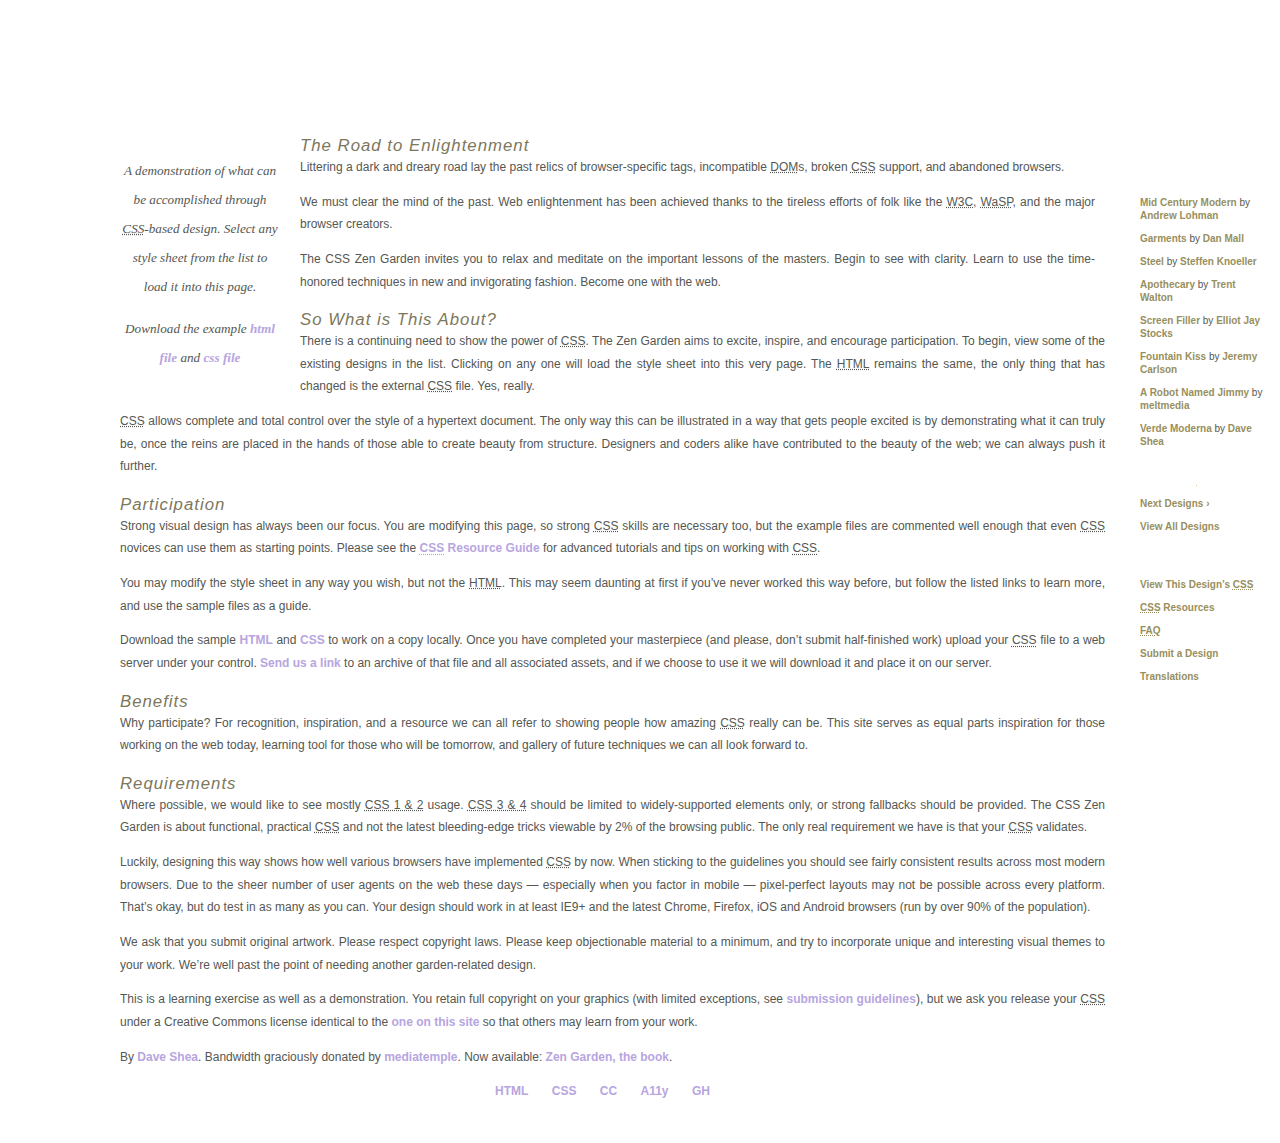
==== index.html @ c06faef7 "initial commit" ====
<!DOCTYPE html>
<html lang="en">
<head>
	<meta charset="utf-8">
	<title>CSS Zen Garden: The Beauty of CSS Design</title>

	<link rel="stylesheet" media="screen" href="style.css?v=8may2013">
	<link rel="alternate" type="application/rss+xml" title="RSS" href="http://www.csszengarden.com/zengarden.xml">

	<meta name="viewport" content="width=device-width, initial-scale=1.0">
	<meta name="author" content="Dave Shea">
	<meta name="description" content="A demonstration of what can be accomplished visually through CSS-based design.">
	<meta name="robots" content="all">


	<!--[if lt IE 9]>
	<script src="script/html5shiv.js"></script>
	<![endif]-->
</head>

<!--



	View source is a feature, not a bug. Thanks for your curiosity and
	interest in participating!

	Here are the submission guidelines for the new and improved csszengarden.com:

	- CSS3? Of course! Prefix for ALL browsers where necessary.
	- go responsive; test your layout at multiple screen sizes.
	- your browser testing baseline: IE9+, recent Chrome/Firefox/Safari, and iOS/Android
	- Graceful degradation is acceptable, and in fact highly encouraged.
	- use classes for styling. Don't use ids.
	- web fonts are cool, just make sure you have a license to share the files. Hosted 
	  services that are applied via the CSS file (ie. Google Fonts) will work fine, but
	  most that require custom HTML won't. TypeKit is supported, see the readme on this
	  page for usage instructions: https://github.com/mezzoblue/csszengarden.com/

	And a few tips on building your CSS file:

	- use :first-child, :last-child and :nth-child to get at non-classed elements
	- use ::before and ::after to create pseudo-elements for extra styling
	- use multiple background images to apply as many as you need to any element
	- use the Kellum Method for image replacement, if still needed. http://goo.gl/GXxdI
	- don't rely on the extra divs at the bottom. Use ::before and ::after instead.

		
-->

<body id="css-zen-garden">
<div class="page-wrapper">

	<section class="intro" id="zen-intro">
		<header role="banner">
			<h1>CSS Zen Garden</h1>
			<h2>The Beauty of <abbr title="Cascading Style Sheets">CSS</abbr> Design</h2>
		</header>

		<div class="summary" id="zen-summary" role="article">
			<p>A demonstration of what can be accomplished through <abbr title="Cascading Style Sheets">CSS</abbr>-based design. Select any style sheet from the list to load it into this page.</p>
			<p>Download the example <a href="/examples/index" title="This page's source HTML code, not to be modified.">html file</a> and <a href="/examples/style.css" title="This page's sample CSS, the file you may modify.">css file</a></p>
		</div>

		<div class="preamble" id="zen-preamble" role="article">
			<h3>The Road to Enlightenment</h3>
			<p>Littering a dark and dreary road lay the past relics of browser-specific tags, incompatible <abbr title="Document Object Model">DOM</abbr>s, broken <abbr title="Cascading Style Sheets">CSS</abbr> support, and abandoned browsers.</p>
			<p>We must clear the mind of the past. Web enlightenment has been achieved thanks to the tireless efforts of folk like the <abbr title="World Wide Web Consortium">W3C</abbr>, <abbr title="Web Standards Project">WaSP</abbr>, and the major browser creators.</p>
			<p>The CSS Zen Garden invites you to relax and meditate on the important lessons of the masters. Begin to see with clarity. Learn to use the time-honored techniques in new and invigorating fashion. Become one with the web.</p>
		</div>
	</section>

	<div class="main supporting" id="zen-supporting" role="main">
		<div class="explanation" id="zen-explanation" role="article">
			<h3>So What is This About?</h3>
			<p>There is a continuing need to show the power of <abbr title="Cascading Style Sheets">CSS</abbr>. The Zen Garden aims to excite, inspire, and encourage participation. To begin, view some of the existing designs in the list. Clicking on any one will load the style sheet into this very page. The <abbr title="HyperText Markup Language">HTML</abbr> remains the same, the only thing that has changed is the external <abbr title="Cascading Style Sheets">CSS</abbr> file. Yes, really.</p>
			<p><abbr title="Cascading Style Sheets">CSS</abbr> allows complete and total control over the style of a hypertext document. The only way this can be illustrated in a way that gets people excited is by demonstrating what it can truly be, once the reins are placed in the hands of those able to create beauty from structure. Designers and coders alike have contributed to the beauty of the web; we can always push it further.</p>
		</div>

		<div class="participation" id="zen-participation" role="article">
			<h3>Participation</h3>
			<p>Strong visual design has always been our focus. You are modifying this page, so strong <abbr title="Cascading Style Sheets">CSS</abbr> skills are necessary too, but the example files are commented well enough that even <abbr title="Cascading Style Sheets">CSS</abbr> novices can use them as starting points. Please see the <a href="http://www.mezzoblue.com/zengarden/resources/" title="A listing of CSS-related resources"><abbr title="Cascading Style Sheets">CSS</abbr> Resource Guide</a> for advanced tutorials and tips on working with <abbr title="Cascading Style Sheets">CSS</abbr>.</p>
			<p>You may modify the style sheet in any way you wish, but not the <abbr title="HyperText Markup Language">HTML</abbr>. This may seem daunting at first if you&#8217;ve never worked this way before, but follow the listed links to learn more, and use the sample files as a guide.</p>
			<p>Download the sample <a href="/examples/index" title="This page's source HTML code, not to be modified.">HTML</a> and <a href="/examples/style.css" title="This page's sample CSS, the file you may modify.">CSS</a> to work on a copy locally. Once you have completed your masterpiece (and please, don&#8217;t submit half-finished work) upload your <abbr title="Cascading Style Sheets">CSS</abbr> file to a web server under your control. <a href="http://www.mezzoblue.com/zengarden/submit/" title="Use the contact form to send us your CSS file">Send us a link</a> to an archive of that file and all associated assets, and if we choose to use it we will download it and place it on our server.</p>
		</div>

		<div class="benefits" id="zen-benefits" role="article">
			<h3>Benefits</h3>
			<p>Why participate? For recognition, inspiration, and a resource we can all refer to showing people how amazing <abbr title="Cascading Style Sheets">CSS</abbr> really can be. This site serves as equal parts inspiration for those working on the web today, learning tool for those who will be tomorrow, and gallery of future techniques we can all look forward to.</p>
		</div>

		<div class="requirements" id="zen-requirements" role="article">
			<h3>Requirements</h3>
			<p>Where possible, we would like to see mostly <abbr title="Cascading Style Sheets, levels 1 and 2">CSS 1 &amp; 2</abbr> usage. <abbr title="Cascading Style Sheets, levels 3 and 4">CSS 3 &amp; 4</abbr> should be limited to widely-supported elements only, or strong fallbacks should be provided. The CSS Zen Garden is about functional, practical <abbr title="Cascading Style Sheets">CSS</abbr> and not the latest bleeding-edge tricks viewable by 2% of the browsing public. The only real requirement we have is that your <abbr title="Cascading Style Sheets">CSS</abbr> validates.</p>
			<p>Luckily, designing this way shows how well various browsers have implemented <abbr title="Cascading Style Sheets">CSS</abbr> by now. When sticking to the guidelines you should see fairly consistent results across most modern browsers. Due to the sheer number of user agents on the web these days &#8212; especially when you factor in mobile &#8212; pixel-perfect layouts may not be possible across every platform. That&#8217;s okay, but do test in as many as you can. Your design should work in at least IE9+ and the latest Chrome, Firefox, iOS and Android browsers (run by over 90% of the population).</p>
			<p>We ask that you submit original artwork. Please respect copyright laws. Please keep objectionable material to a minimum, and try to incorporate unique and interesting visual themes to your work. We&#8217;re well past the point of needing another garden-related design.</p>
			<p>This is a learning exercise as well as a demonstration. You retain full copyright on your graphics (with limited exceptions, see <a href="http://www.mezzoblue.com/zengarden/submit/guidelines/">submission guidelines</a>), but we ask you release your <abbr title="Cascading Style Sheets">CSS</abbr> under a Creative Commons license identical to the <a href="http://creativecommons.org/licenses/by-nc-sa/3.0/" title="View the Zen Garden's license information.">one on this site</a> so that others may learn from your work.</p>
			<p role="contentinfo">By <a href="http://www.mezzoblue.com/">Dave Shea</a>. Bandwidth graciously donated by <a href="http://www.mediatemple.net/">mediatemple</a>. Now available: <a href="http://www.amazon.com/exec/obidos/ASIN/0321303474/mezzoblue-20/">Zen Garden, the book</a>.</p>
		</div>

		<footer>
			<a href="http://validator.w3.org/check/referer" title="Check the validity of this site&#8217;s HTML" class="zen-validate-html">HTML</a>
			<a href="http://jigsaw.w3.org/css-validator/check/referer" title="Check the validity of this site&#8217;s CSS" class="zen-validate-css">CSS</a>
			<a href="http://creativecommons.org/licenses/by-nc-sa/3.0/" title="View the Creative Commons license of this site: Attribution-NonCommercial-ShareAlike." class="zen-license">CC</a>
			<a href="http://mezzoblue.com/zengarden/faq/#aaa" title="Read about the accessibility of this site" class="zen-accessibility">A11y</a>
			<a href="https://github.com/mezzoblue/csszengarden.com" title="Fork this site on Github" class="zen-github">GH</a>
		</footer>

	</div>


	<aside class="sidebar" role="complementary">
		<div class="wrapper">

			<div class="design-selection" id="design-selection">
				<h3 class="select">Select a Design:</h3>
				<nav role="navigation">
					<ul>
					<li>
						<a href="/221/" class="design-name">Mid Century Modern</a> by						<a href="http://andrewlohman.com/" class="designer-name">Andrew Lohman</a>
					</li>					<li>
						<a href="/220/" class="design-name">Garments</a> by						<a href="http://danielmall.com/" class="designer-name">Dan Mall</a>
					</li>					<li>
						<a href="/219/" class="design-name">Steel</a> by						<a href="http://steffen-knoeller.de" class="designer-name">Steffen Knoeller</a>
					</li>					<li>
						<a href="/218/" class="design-name">Apothecary</a> by						<a href="http://trentwalton.com" class="designer-name">Trent Walton</a>
					</li>					<li>
						<a href="/217/" class="design-name">Screen Filler</a> by						<a href="http://elliotjaystocks.com/" class="designer-name">Elliot Jay Stocks</a>
					</li>					<li>
						<a href="/216/" class="design-name">Fountain Kiss</a> by						<a href="http://jeremycarlson.com" class="designer-name">Jeremy Carlson</a>
					</li>					<li>
						<a href="/215/" class="design-name">A Robot Named Jimmy</a> by						<a href="http://meltmedia.com/" class="designer-name">meltmedia</a>
					</li>					<li>
						<a href="/214/" class="design-name">Verde Moderna</a> by						<a href="http://www.mezzoblue.com/" class="designer-name">Dave Shea</a>
					</li>					</ul>
				</nav>
			</div>

			<div class="design-archives" id="design-archives">
				<h3 class="archives">Archives:</h3>
				<nav role="navigation">
					<ul>
						<li class="next">
							<a href="/214/page1">
								Next Designs <span class="indicator">&rsaquo;</span>
							</a>
						</li>
						<li class="viewall">
							<a href="http://www.mezzoblue.com/zengarden/alldesigns/" title="View every submission to the Zen Garden.">
								View All Designs							</a>
						</li>
					</ul>
				</nav>
			</div>

			<div class="zen-resources" id="zen-resources">
				<h3 class="resources">Resources:</h3>
				<ul>
					<li class="view-css">
						<a href="style.css" title="View the source CSS file of the currently-viewed design.">
							View This Design&#8217;s <abbr title="Cascading Style Sheets">CSS</abbr>						</a>
					</li>
					<li class="css-resources">
						<a href="http://www.mezzoblue.com/zengarden/resources/" title="Links to great sites with information on using CSS.">
							<abbr title="Cascading Style Sheets">CSS</abbr> Resources						</a>
					</li>
					<li class="zen-faq">
						<a href="http://www.mezzoblue.com/zengarden/faq/" title="A list of Frequently Asked Questions about the Zen Garden.">
							<abbr title="Frequently Asked Questions">FAQ</abbr>						</a>
					</li>
					<li class="zen-submit">
						<a href="http://www.mezzoblue.com/zengarden/submit/" title="Send in your own CSS file.">
							Submit a Design						</a>
					</li>
					<li class="zen-translations">
						<a href="http://www.mezzoblue.com/zengarden/translations/" title="View translated versions of this page.">
							Translations						</a>
					</li>
				</ul>
			</div>
		</div>
	</aside>


</div>

<!--

	These superfluous divs/spans were originally provided as catch-alls to add extra imagery.
	These days we have full ::before and ::after support, favour using those instead.
	These only remain for historical design compatibility. They might go away one day.
		
-->
<div class="extra1" role="presentation"></div><div class="extra2" role="presentation"></div><div class="extra3" role="presentation"></div>
<div class="extra4" role="presentation"></div><div class="extra5" role="presentation"></div><div class="extra6" role="presentation"></div>

</body>
</html>
---- style.css ----
/* css Zen Garden default style v1.02 */
/* css released under Creative Commons License - http://creativecommons.org/licenses/by-nc-sa/1.0/  */

/* This file based on 'Tranquille' by Dave Shea */
/* You may use this file as a foundation for any new work, but you may find it easier to start from scratch. */
/* Not all elements are defined in this file, so you'll most likely want to refer to the xhtml as well. */

/* Your images should be linked as if the CSS file sits in the same folder as the images. ie. no paths. */


/* basic elements */
html {
	margin: 0;
	padding: 0;
	}
body { 
	font: 75% georgia, sans-serif;
	line-height: 1.88889;
	color: #555753; 
	background: #fff url(http://csszengarden.com/001/blossoms.jpg) no-repeat bottom right; 
	margin: 0; 
	padding: 0;
	}
p { 
	margin-top: 0; 
	text-align: justify;
	}
h3 { 
	font: italic normal 1.4em georgia, sans-serif;
	letter-spacing: 1px; 
	margin-bottom: 0; 
	color: #7D775C;
	}
a:link { 
	font-weight: bold; 
	text-decoration: none; 
	color: #B7A5DF;
	}
a:visited { 
	font-weight: bold; 
	text-decoration: none; 
	color: #D4CDDC;
	}
a:hover, a:focus, a:active { 
	text-decoration: underline; 
	color: #9685BA;
	}
abbr {
	border-bottom: none;
	}


/* specific divs */
.page-wrapper { 
	background: url(http://csszengarden.com/001/zen-bg.jpg) no-repeat top left; 
	padding: 0 175px 0 110px;  
	margin: 0; 
	position: relative;
	}

.intro { 
	min-width: 470px;
	width: 100%;
	}

header h1 { 
	background: transparent url(http://csszengarden.com/001/h1.gif) no-repeat top left;
	margin-top: 10px;
	display: block;
	width: 219px;
	height: 87px;
	float: left;

	text-indent: 100%;
	white-space: nowrap;
	overflow: hidden;
	}
header h2 { 
	background: transparent url(http://csszengarden.com/001/h2.gif) no-repeat top left; 
	margin-top: 58px; 
	margin-bottom: 40px; 
	width: 200px; 
	height: 18px; 
	float: right;

	text-indent: 100%;
	white-space: nowrap;
	overflow: hidden;
	}
header {
	padding-top: 20px;
	height: 87px;
}

.summary {
	clear: both; 
	margin: 20px 20px 20px 10px; 
	width: 160px; 
	float: left;
	}
.summary p {
	font: italic 1.1em/2.2 georgia; 
	text-align: center;
	}

.preamble {
	clear: right; 
	padding: 0px 10px 0 10px;
	}
.supporting {	
	padding-left: 10px; 
	margin-bottom: 40px;
	}

footer { 
	text-align: center; 
	}
footer a:link, footer a:visited { 
	margin-right: 20px; 
	}

.sidebar {
	margin-left: 600px; 
	position: absolute; 
	top: 0; 
	right: 0;
	}
.sidebar .wrapper { 
	font: 10px verdana, sans-serif; 
	background: transparent url(http://csszengarden.com/001/paper-bg.jpg) top left repeat-y; 
	padding: 10px; 
	margin-top: 150px; 
	width: 130px; 
	}
.sidebar h3.select { 
	background: transparent url(http://csszengarden.com/001/h3.gif) no-repeat top left; 
	margin: 10px 0 5px 0; 
	width: 97px; 
	height: 16px; 

	text-indent: 100%;
	white-space: nowrap;
	overflow: hidden;
	}
.sidebar h3.archives { 
	background: transparent url(http://csszengarden.com/001/h5.gif) no-repeat top left; 
	margin: 25px 0 5px 0; 
	width:57px; 
	height: 14px; 

	text-indent: 100%;
	white-space: nowrap;
	overflow: hidden;
	}
.sidebar h3.resources { 
	background: transparent url(http://csszengarden.com/001/h6.gif) no-repeat top left; 
	margin: 25px 0 5px 0; 
	width:63px; 
	height: 10px; 

	text-indent: 100%;
	white-space: nowrap;
	overflow: hidden;
	}


.sidebar ul {
	margin: 0;
	padding: 0;
	}
.sidebar li {
	line-height: 1.3em; 
	background: transparent url(http://csszengarden.com/001/cr1.gif) no-repeat top center; 
	display: block; 
	padding-top: 5px; 
	margin-bottom: 5px;
	list-style-type: none;
	}
.sidebar li a:link {
	color: #988F5E;
	}
.sidebar li a:visited {
	color: #B3AE94;
	}


.extra1 {
	background: transparent url(http://csszengarden.com/001/cr2.gif) top left no-repeat; 
	position: absolute; 
	top: 40px; 
	right: 0; 
	width: 148px; 
	height: 110px;
	}
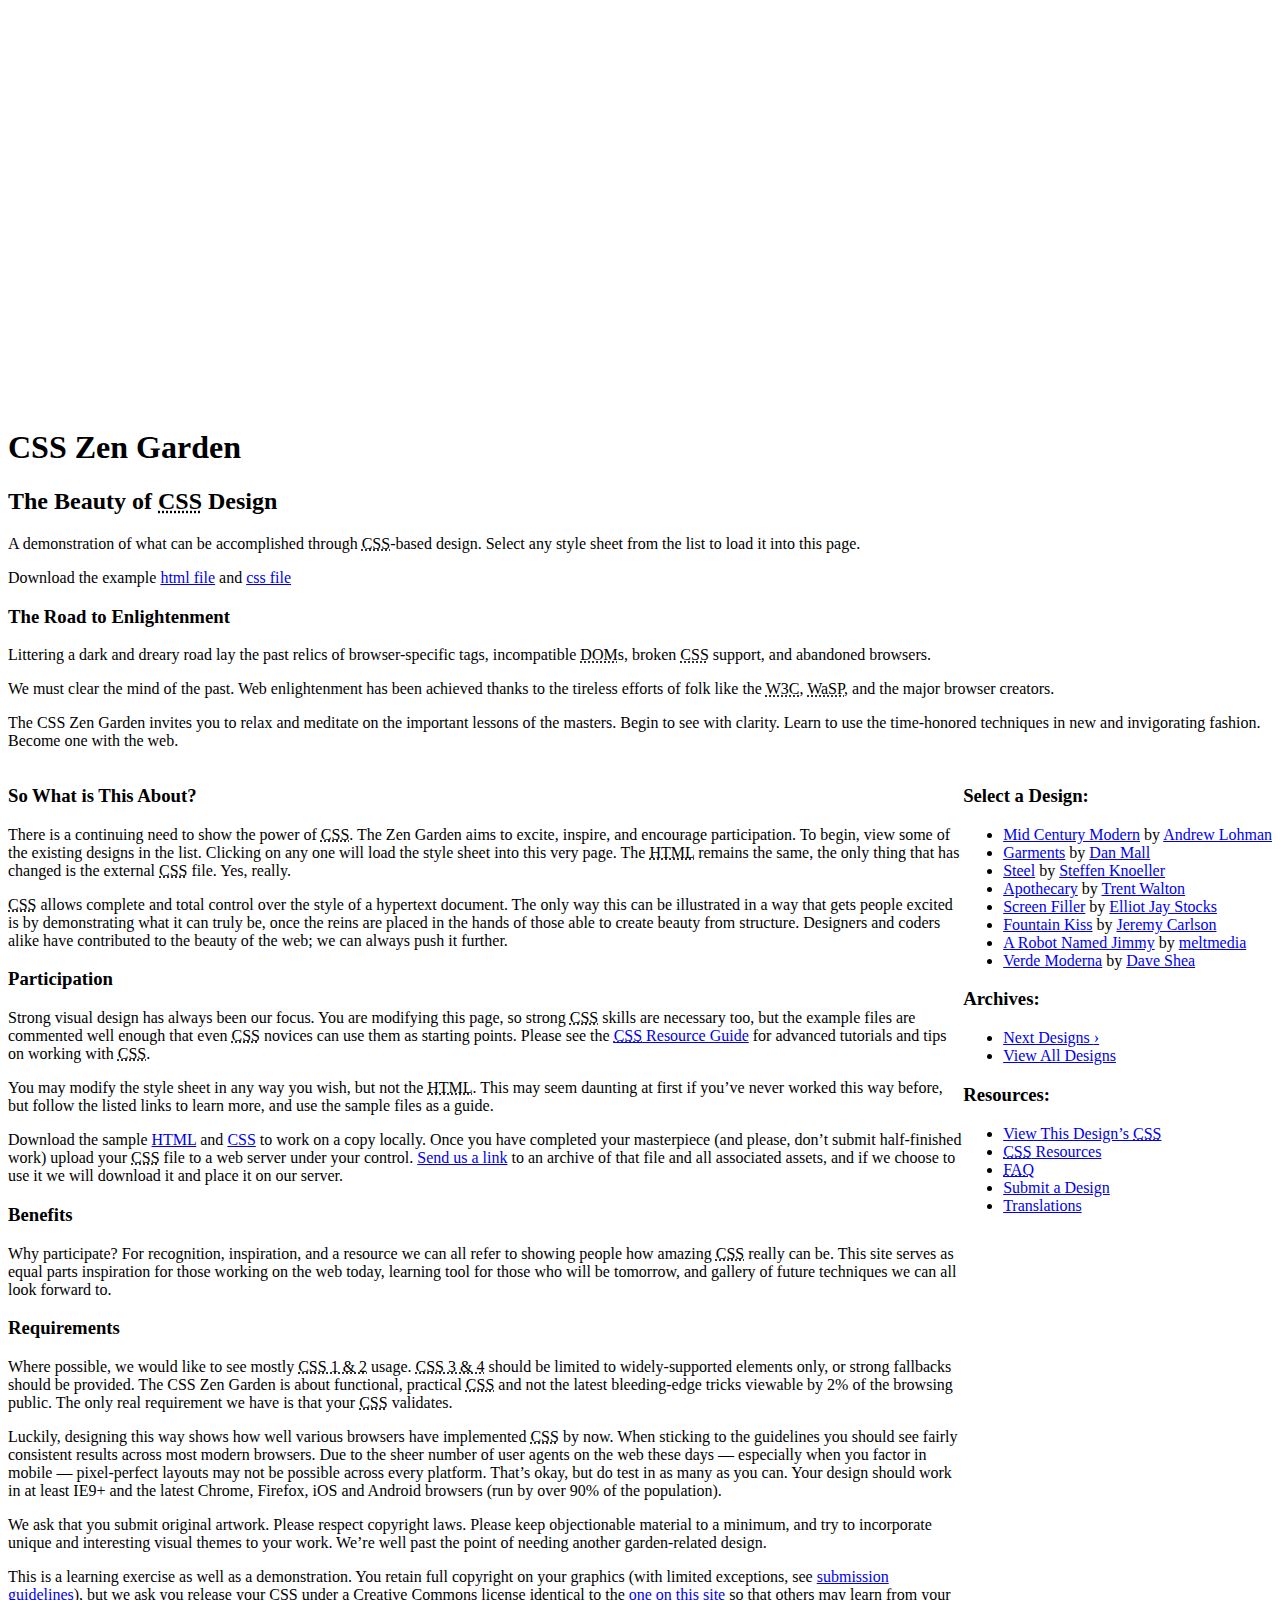
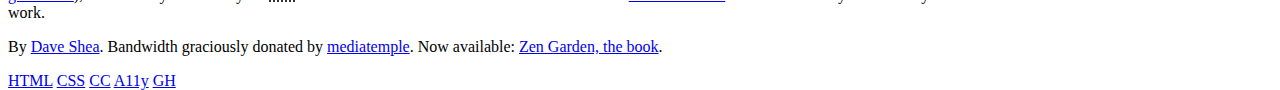
==== commit ef5fde93: "updates" ====
--- a/index.html
+++ b/index.html
@@ -4,7 +4,7 @@
 	<meta charset="utf-8">
 	<title>CSS Zen Garden: The Beauty of CSS Design</title>
 
-	<link rel="stylesheet" media="screen" href="style.css?v=8may2013">
+	<link rel="stylesheet" media="screen" href="style.css">
 	<link rel="alternate" type="application/rss+xml" title="RSS" href="http://www.csszengarden.com/zengarden.xml">
 
 	<meta name="viewport" content="width=device-width, initial-scale=1.0">
@@ -12,7 +12,7 @@
 	<meta name="description" content="A demonstration of what can be accomplished visually through CSS-based design.">
 	<meta name="robots" content="all">
 
-
+	<base href="http://www.csszengarden.com/">
 	<!--[if lt IE 9]>
 	<script src="script/html5shiv.js"></script>
 	<![endif]-->
@@ -20,10 +20,10 @@
 
 <!--
 
-
+	Test 2
 
 	View source is a feature, not a bug. Thanks for your curiosity and
-	interest in participating!
+	interest in participating!!!
 
 	Here are the submission guidelines for the new and improved csszengarden.com:
 
@@ -31,7 +31,7 @@
 	- go responsive; test your layout at multiple screen sizes.
 	- your browser testing baseline: IE9+, recent Chrome/Firefox/Safari, and iOS/Android
 	- Graceful degradation is acceptable, and in fact highly encouraged.
-	- use classes for styling. Don't use ids.
+	- use classes for styling. Don't use ids!
 	- web fonts are cool, just make sure you have a license to share the files. Hosted 
 	  services that are applied via the CSS file (ie. Google Fonts) will work fine, but
 	  most that require custom HTML won't. TypeKit is supported, see the readme on this
--- a/style.css
+++ b/style.css
@@ -1,194 +1,148 @@
-/* css Zen Garden default style v1.02 */
-/* css released under Creative Commons License - http://creativecommons.org/licenses/by-nc-sa/1.0/  */
-
-/* This file based on 'Tranquille' by Dave Shea */
-/* You may use this file as a foundation for any new work, but you may find it easier to start from scratch. */
-/* Not all elements are defined in this file, so you'll most likely want to refer to the xhtml as well. */
-
-/* Your images should be linked as if the CSS file sits in the same folder as the images. ie. no paths. */
-
-
-/* basic elements */
-html {
-	margin: 0;
-	padding: 0;
-	}
-body { 
-	font: 75% georgia, sans-serif;
-	line-height: 1.88889;
-	color: #555753; 
-	background: #fff url(http://csszengarden.com/001/blossoms.jpg) no-repeat bottom right; 
-	margin: 0; 
-	padding: 0;
-	}
-p { 
-	margin-top: 0; 
-	text-align: justify;
-	}
-h3 { 
-	font: italic normal 1.4em georgia, sans-serif;
-	letter-spacing: 1px; 
-	margin-bottom: 0; 
-	color: #7D775C;
-	}
-a:link { 
-	font-weight: bold; 
-	text-decoration: none; 
-	color: #B7A5DF;
-	}
-a:visited { 
-	font-weight: bold; 
-	text-decoration: none; 
-	color: #D4CDDC;
-	}
-a:hover, a:focus, a:active { 
-	text-decoration: underline; 
-	color: #9685BA;
-	}
-abbr {
-	border-bottom: none;
-	}
-
-
-/* specific divs */
-.page-wrapper { 
-	background: url(http://csszengarden.com/001/zen-bg.jpg) no-repeat top left; 
-	padding: 0 175px 0 110px;  
-	margin: 0; 
-	position: relative;
-	}
-
-.intro { 
-	min-width: 470px;
-	width: 100%;
-	}
-
-header h1 { 
-	background: transparent url(http://csszengarden.com/001/h1.gif) no-repeat top left;
-	margin-top: 10px;
-	display: block;
-	width: 219px;
-	height: 87px;
-	float: left;
-
-	text-indent: 100%;
-	white-space: nowrap;
-	overflow: hidden;
-	}
-header h2 { 
-	background: transparent url(http://csszengarden.com/001/h2.gif) no-repeat top left; 
-	margin-top: 58px; 
-	margin-bottom: 40px; 
-	width: 200px; 
-	height: 18px; 
-	float: right;
-
-	text-indent: 100%;
-	white-space: nowrap;
-	overflow: hidden;
-	}
-header {
-	padding-top: 20px;
-	height: 87px;
-}
-
-.summary {
-	clear: both; 
-	margin: 20px 20px 20px 10px; 
-	width: 160px; 
-	float: left;
-	}
-.summary p {
-	font: italic 1.1em/2.2 georgia; 
-	text-align: center;
-	}
-
-.preamble {
-	clear: right; 
-	padding: 0px 10px 0 10px;
-	}
-.supporting {	
-	padding-left: 10px; 
-	margin-bottom: 40px;
-	}
-
-footer { 
-	text-align: center; 
-	}
-footer a:link, footer a:visited { 
-	margin-right: 20px; 
-	}
-
-.sidebar {
-	margin-left: 600px; 
-	position: absolute; 
-	top: 0; 
-	right: 0;
-	}
-.sidebar .wrapper { 
-	font: 10px verdana, sans-serif; 
-	background: transparent url(http://csszengarden.com/001/paper-bg.jpg) top left repeat-y; 
-	padding: 10px; 
-	margin-top: 150px; 
-	width: 130px; 
-	}
-.sidebar h3.select { 
-	background: transparent url(http://csszengarden.com/001/h3.gif) no-repeat top left; 
-	margin: 10px 0 5px 0; 
-	width: 97px; 
-	height: 16px; 
-
-	text-indent: 100%;
-	white-space: nowrap;
-	overflow: hidden;
-	}
-.sidebar h3.archives { 
-	background: transparent url(http://csszengarden.com/001/h5.gif) no-repeat top left; 
-	margin: 25px 0 5px 0; 
-	width:57px; 
-	height: 14px; 
-
-	text-indent: 100%;
-	white-space: nowrap;
-	overflow: hidden;
-	}
-.sidebar h3.resources { 
-	background: transparent url(http://csszengarden.com/001/h6.gif) no-repeat top left; 
-	margin: 25px 0 5px 0; 
-	width:63px; 
-	height: 10px; 
-
-	text-indent: 100%;
-	white-space: nowrap;
-	overflow: hidden;
-	}
-
-
-.sidebar ul {
-	margin: 0;
-	padding: 0;
-	}
-.sidebar li {
-	line-height: 1.3em; 
-	background: transparent url(http://csszengarden.com/001/cr1.gif) no-repeat top center; 
-	display: block; 
-	padding-top: 5px; 
-	margin-bottom: 5px;
-	list-style-type: none;
-	}
-.sidebar li a:link {
-	color: #988F5E;
-	}
-.sidebar li a:visited {
-	color: #B3AE94;
-	}
-
-
-.extra1 {
-	background: transparent url(http://csszengarden.com/001/cr2.gif) top left no-repeat; 
-	position: absolute; 
-	top: 40px; 
-	right: 0; 
-	width: 148px; 
-	height: 110px;
-	}+#css-zen-garden {
+    display: grid;
+    grid-template-areas:
+      "top"
+      "bottom";
+    height: 400px;
+    position: relative;
+    max-width: 100%;
+  }
+  
+  #css-zen-garden::before {
+    grid-area: top;
+    content: url("https://raw.githubusercontent.com/wdd331group8/wdd331group8.github.io/main/zengarden/assets/Round-sky.svg");
+    height: 1;
+    left: 10%;
+    width: 65%;
+    top: 25px;
+    z-index: 1;
+    margin: 0 auto;
+    position: absolute;
+    overflow: hidden;
+    animation: sun-movement 55s linear infinite;
+  }
+  
+  #css-zen-garden::after {
+    grid-area: top;
+    content: url("https://raw.githubusercontent.com/wdd331group8/wdd331group8.github.io/main/zengarden/assets/clouds.svg");
+    height: 350px;
+    width: 40%;
+    top: 50px;
+    margin: 0 auto;
+    z-index: 2;
+    position: absolute;
+    overflow: hidden;
+    animation: cloud-movement 25s linear infinite;
+  }
+  
+  .page-wrapper {
+    display: grid;
+    grid-template-areas:
+      "header"
+      "row1"
+      "row2"
+      "row3"
+      "row4"
+      "row5"
+      "row6"
+      "footer";
+    margin-top: 200px;
+  }
+  
+  .page-wrapper > * {
+    background-color: white;
+  }
+  
+  .intro {
+    grid-area: row2;
+    z-index: 10;
+  }
+  
+  .main {
+    grid-area: row3;
+    z-index: 10;
+  }
+  
+  aside {
+    grid-area: row4;
+    z-index: 10;
+  }
+  
+  footer {
+    grid-area: footer;
+    z-index: 10;
+  }
+  
+  @keyframes sun-movement {
+    0% {
+      transform: rotate(-90deg);
+    }
+    100% {
+      transform: rotate(-450deg);
+    }
+  }
+  
+  @keyframes cloud-movement {
+    0% {
+      transform: translateX(50px);
+    }
+    25% {
+      transform: translateX(250px);
+    }
+    50% {
+      transform: translateX(50px);
+    }
+    75% {
+      transform: translateX(250px);
+    }
+    100% {
+      transform: translateX(50px);
+    }
+  }
+  
+  @media only screen and (min-width: 700px) {
+    .page-wrapper {
+      display: grid;
+      grid-template-areas:
+        "header header header"
+        "row1 row1 row1"
+        "row2 row2 row2"
+        "row3 row3 side"
+        "row4 row4 side"
+        "row5 row5 side"
+        "row6 row6 side"
+        "row7 row7 side"
+        "row8 row8 side"
+        "row9 row9 side"
+        "row10 row10 side"
+        "footer footer footer";
+      margin-top: 400px;
+    }
+  
+    .page-wrapper > * {
+      background-color: white;
+    }
+  
+    aside {
+      grid-area: side;
+    }
+  
+    @keyframes cloud-movement {
+      0% {
+        transform: translateX(550px);
+      }
+      25% {
+        transform: translateX(250px);
+      }
+      50% {
+        transform: translateX(550px);
+      }
+      75% {
+        transform: translateX(250px);
+      }
+      100% {
+        transform: translateX(550px);
+      }
+    }
+  }
+  